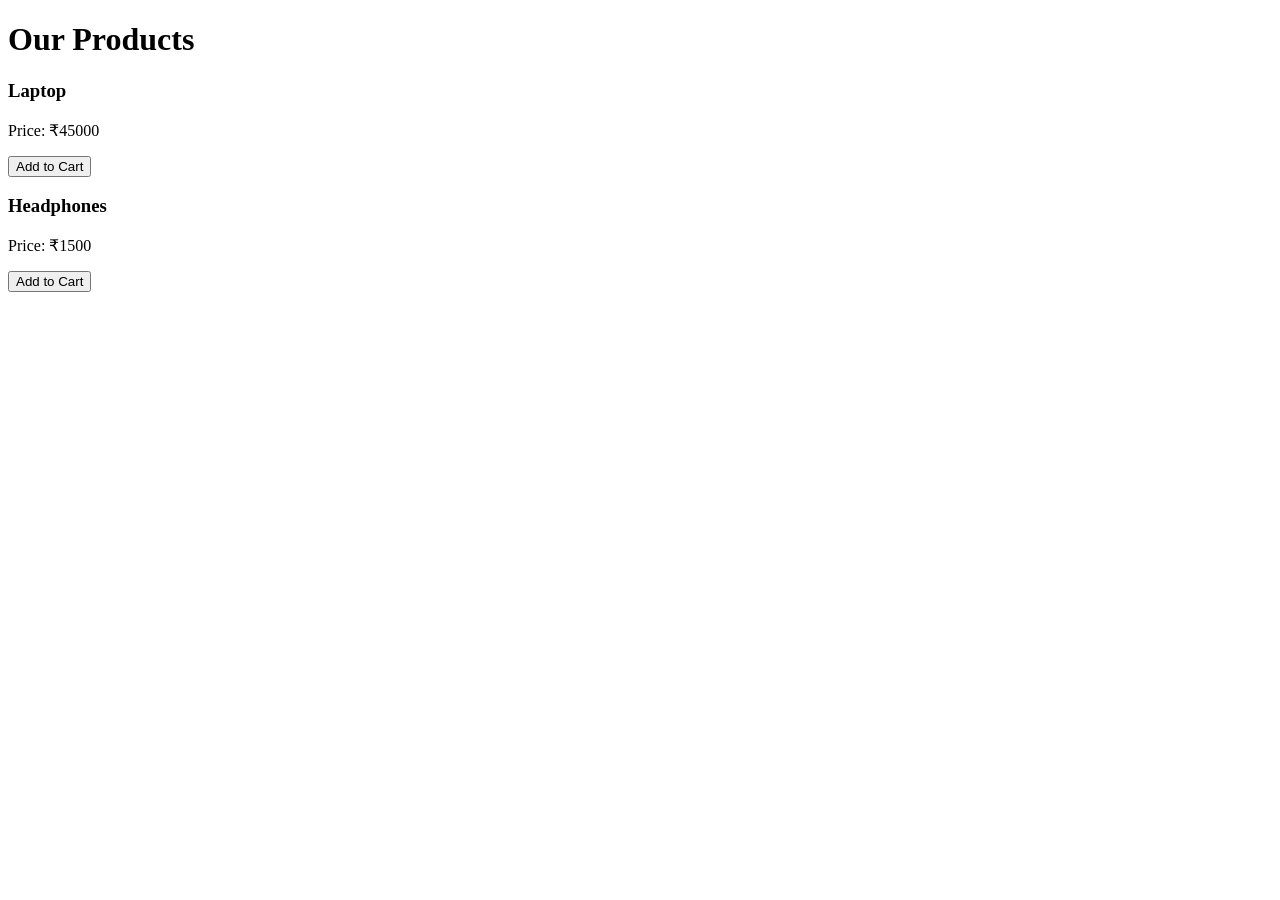
==== user.html @ 1801057b "Add product functionality" ====
<!DOCTYPE html>
<html>
<head>
    <title>E-Commerce Products</title>
</head>
<body>
    <h1>Our Products</h1>

    <div>
        <h3>Laptop</h3>
        <p>Price: ₹45000</p>
        <button onclick="addToCart('Laptop')">
            Add to Cart
        </button>
    </div>

    <div>
        <h3>Headphones</h3>
        <p>Price: ₹1500</p>
        <button onclick="addToCart('Headphones')">
            Add to Cart
        </button>
    </div>

    <h3 id="message"></h3>

    <script>
        function addToCart(product) {
            document.getElementById("message").innerText =
                product + " added to cart!";
        }
    </script>
</body>
</html>
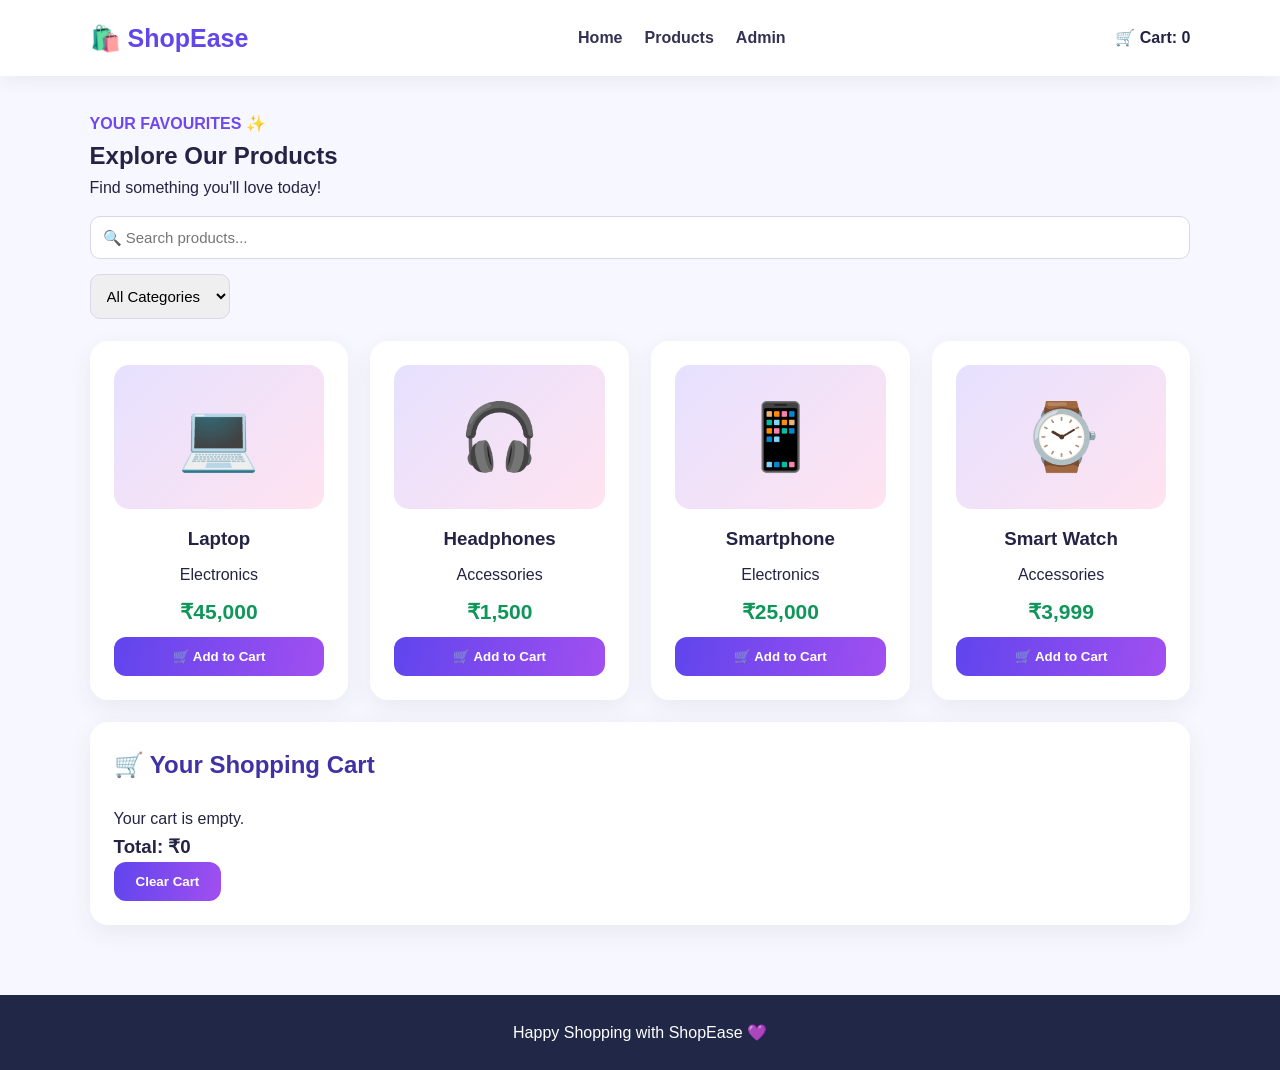
==== commit cab431f7: "Create e-commerce website" ====
--- a/user.html
+++ b/user.html
@@ -1,34 +1,119 @@
+
 <!DOCTYPE html>
-<html>
+<html lang="en">
 <head>
-    <title>E-Commerce Products</title>
+    <meta charset="UTF-8">
+    <meta name="viewport" content="width=device-width, initial-scale=1.0">
+    <title>ShopEase | Products</title>
+    <link rel="stylesheet" href="style.css">
 </head>
 <body>
-    <h1>Our Products</h1>
+<header>
+    <a class="logo" href="index.html">🛍️ ShopEase</a>
+    <nav>
+        <a href="index.html">Home</a>
+        <a href="user.html">Products</a>
+        <a href="admin.html">Admin</a>
+    </nav>
+    <strong>🛒 Cart: <span id="cartCount">0</span></strong>
+</header>
 
-    <div>
-        <h3>Laptop</h3>
-        <p>Price: ₹45000</p>
-        <button onclick="addToCart('Laptop')">
-            Add to Cart
-        </button>
-    </div>
+<section class="section">
+    <span class="tag">YOUR FAVOURITES ✨</span>
+    <h1>Explore Our Products</h1>
+    <p>Find something you'll love today!</p>
 
-    <div>
-        <h3>Headphones</h3>
-        <p>Price: ₹1500</p>
-        <button onclick="addToCart('Headphones')">
-            Add to Cart
-        </button>
-    </div>
+    <input class="search" id="search"
+           placeholder="🔍 Search products..."
+           oninput="renderProducts()">
 
-    <h3 id="message"></h3>
+    <select id="category" onchange="renderProducts()">
+        <option value="All">All Categories</option>
+        <option value="Electronics">Electronics</option>
+        <option value="Accessories">Accessories</option>
+    </select>
 
-    <script>
-        function addToCart(product) {
-            document.getElementById("message").innerText =
-                product + " added to cart!";
-        }
-    </script>
+    <div class="products" id="products"></div>
+
+    <article class="card">
+        <h2>🛒 Your Shopping Cart</h2>
+        <div id="cartItems">Your cart is empty.</div>
+        <h3 id="total">Total: ₹0</h3>
+        <button onclick="clearCart()">Clear Cart</button>
+    </article>
+</section>
+
+<footer>Happy Shopping with ShopEase 💜</footer>
+
+<script>
+const products = [
+    {id: 1, name: "Laptop", price: 45000,
+     category: "Electronics", icon: "💻"},
+    {id: 2, name: "Headphones", price: 1500,
+     category: "Accessories", icon: "🎧"},
+    {id: 3, name: "Smartphone", price: 25000,
+     category: "Electronics", icon: "📱"},
+    {id: 4, name: "Smart Watch", price: 3999,
+     category: "Accessories", icon: "⌚"}
+];
+
+let cart = [];
+
+function renderProducts() {
+    const search = document.getElementById("search").value.toLowerCase();
+    const category = document.getElementById("category").value;
+
+    const filtered = products.filter(p =>
+        p.name.toLowerCase().includes(search) &&
+        (category === "All" || p.category === category)
+    );
+
+    document.getElementById("products").innerHTML =
+        filtered.map(p => `
+        <article class="product-card">
+            <div class="product-icon">${p.icon}</div>
+            <h3>${p.name}</h3>
+            <p>${p.category}</p>
+            <p class="price">₹${p.price.toLocaleString("en-IN")}</p>
+            <button onclick="addToCart(${p.id})">🛒 Add to Cart</button>
+        </article>
+        `).join("") || "<p>No products found.</p>";
+}
+
+function addToCart(id) {
+    const product = products.find(p => p.id === id);
+    cart.push(product);
+    renderCart();
+}
+
+function renderCart() {
+    document.getElementById("cartCount").textContent = cart.length;
+
+    document.getElementById("cartItems").innerHTML =
+        cart.length
+        ? cart.map((p, i) =>
+            `<p>${p.name} — ₹${p.price.toLocaleString("en-IN")}
+            <button onclick="removeItem(${i})">Remove</button></p>`
+          ).join("")
+        : "Your cart is empty.";
+
+    const total = cart.reduce((sum, p) => sum + p.price, 0);
+    document.getElementById("total").textContent =
+        "Total: ₹" + total.toLocaleString("en-IN");
+}
+
+function removeItem(index) {
+    cart.splice(index, 1);
+    renderCart();
+}
+
+function clearCart() {
+    cart = [];
+    renderCart();
+}
+
+renderProducts();
+renderCart();
+</script>
 </body>
-</html>+</html>
--- a/style.css
+++ b/style.css
@@ -0,0 +1,213 @@
+
+* {
+    box-sizing: border-box;
+    margin: 0;
+    padding: 0;
+}
+
+body {
+    font-family: Arial, sans-serif;
+    background: #f7f7ff;
+    color: #242344;
+    line-height: 1.6;
+}
+
+header {
+    background: white;
+    padding: 18px 7%;
+    display: flex;
+    align-items: center;
+    justify-content: space-between;
+    flex-wrap: wrap;
+    gap: 15px;
+    box-shadow: 0 4px 18px #33334412;
+}
+
+.logo {
+    font-size: 25px;
+    font-weight: bold;
+    color: #6246ea;
+    text-decoration: none;
+}
+
+nav {
+    display: flex;
+    flex-wrap: wrap;
+    gap: 22px;
+}
+
+nav a {
+    color: #343252;
+    text-decoration: none;
+    font-weight: bold;
+}
+
+nav a:hover {
+    color: #8c52ff;
+}
+
+.hero {
+    margin: 30px auto;
+    width: 88%;
+    padding: 55px 7%;
+    border-radius: 25px;
+    background: linear-gradient(120deg, #d9f0ff, #e9ddff, #ffe1ed);
+    display: flex;
+    align-items: center;
+    justify-content: space-between;
+    gap: 25px;
+    flex-wrap: wrap;
+}
+
+.hero h1 {
+    font-size: clamp(32px, 5vw, 48px);
+    line-height: 1.2;
+    margin: 18px 0;
+}
+
+.hero h1 span {
+    color: #7048ed;
+}
+
+.hero p {
+    margin-bottom: 25px;
+}
+
+.tag {
+    color: #7048ed;
+    font-weight: bold;
+}
+
+.hero-art {
+    font-size: 110px;
+    position: relative;
+    padding: 15px;
+}
+
+.hero-art span {
+    font-size: 40px;
+    margin: 5px;
+}
+
+.btn, button {
+    display: inline-block;
+    border: none;
+    background: linear-gradient(100deg, #6045ed, #a14ff0);
+    color: white;
+    padding: 12px 22px;
+    border-radius: 12px;
+    text-decoration: none;
+    cursor: pointer;
+    font-weight: bold;
+    transition: 0.2s;
+}
+
+.btn:hover, button:hover {
+    transform: translateY(-3px);
+    box-shadow: 0 7px 18px #7252d744;
+}
+
+.section {
+    padding: 35px 7%;
+}
+
+.section h2 {
+    margin-bottom: 22px;
+    color: #4032a5;
+}
+
+.grid, .products {
+    display: grid;
+    grid-template-columns: repeat(auto-fit, minmax(210px, 1fr));
+    gap: 22px;
+    margin: 22px 0;
+}
+
+.card, .product-card {
+    background: white;
+    padding: 24px;
+    border-radius: 18px;
+    box-shadow: 0 8px 25px #33334412;
+    transition: 0.25s;
+}
+
+.card:hover, .product-card:hover {
+    transform: translateY(-5px);
+    box-shadow: 0 12px 25px #7454cc22;
+}
+
+.product-card {
+    text-align: center;
+}
+
+.product-icon {
+    background: linear-gradient(135deg, #e6e1ff, #ffe3f0);
+    border-radius: 15px;
+    font-size: 65px;
+    padding: 20px;
+    margin-bottom: 15px;
+}
+
+.product-card h3 {
+    margin: 8px 0;
+}
+
+.price {
+    color: #10965a;
+    font-size: 21px;
+    font-weight: bold;
+    margin: 8px 0;
+}
+
+.product-card button {
+    width: 100%;
+}
+
+input, select {
+    padding: 12px;
+    border: 1px solid #d9d6ed;
+    border-radius: 10px;
+    font-size: 15px;
+    max-width: 100%;
+}
+
+.search {
+    width: 100%;
+    margin: 15px 0;
+}
+
+.center {
+    text-align: center;
+    margin: 25px 0;
+}
+
+.notice {
+    background: #e6f8ed;
+    color: #176b3a;
+    border-radius: 10px;
+    padding: 12px;
+    margin: 15px 0;
+}
+
+footer {
+    background: #202747;
+    color: white;
+    text-align: center;
+    padding: 25px;
+    margin-top: 35px;
+}
+
+@media (max-width: 600px) {
+    header {
+        justify-content: center;
+    }
+
+    .hero {
+        padding: 30px 22px;
+    }
+
+    .hero-art {
+        font-size: 75px;
+    }
+}
+
